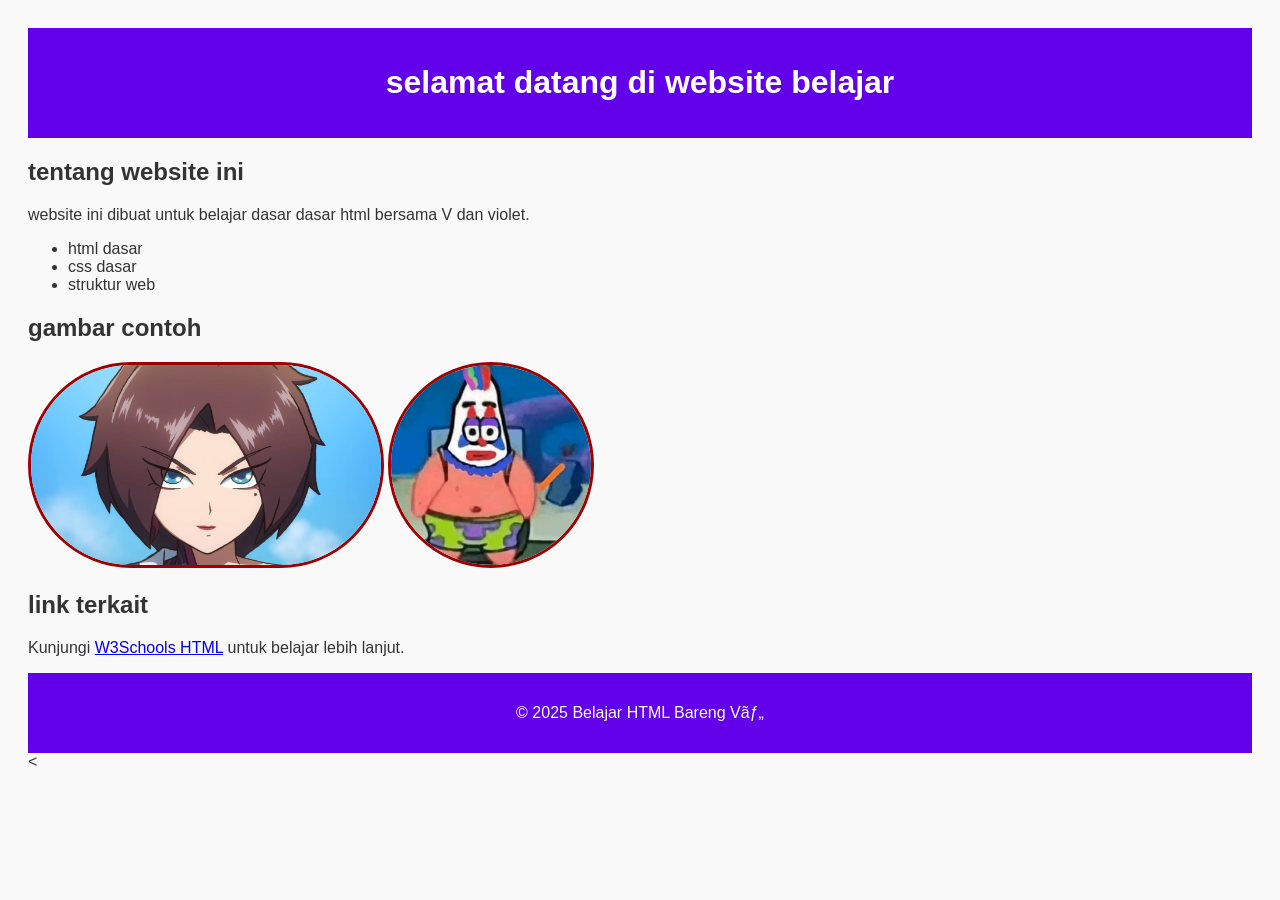
==== dulu.html @ 3b5a3beb "helo" ====
<!DOCTYPE html>
 <html>
     <head>
         <meta charset="UTP-8">
         <meta name="viewport" content="width=device-width,initial-scale=1.0">
         <title>halaman belajar html</title>
         <style type="text/css" media="all">
         img {
             border: solid 3px #9F0002;
             border-radius: 300px;
         }
             body {
                 font-family: Arial,Sans-Serif;
                 background-color: #f9f9f9;
                 color: #333;
                 padding: 20px;
             }
             header,footer {
                 background-color: #6200ea;
                 color: white;
                 padding: 15px;
                 text-align: center;
             }
         </style>
     </head>
     <body>
         <header>
             <h1>selamat datang di website belajar</h1>
         </header>
         
         <main>
             <h2>tentang website ini</h2>
             <p>website ini dibuat untuk belajar dasar dasar html bersama V dan violet.</p>
             <ul>
                 <li>html dasar</li>
                 <li>css dasar</li>
                 <li>struktur web</li>
             </ul>
             
             <h2>gambar contoh</h2>
             <img src="Plum_Blossom_Eleven_9.png " alt="plum bloosom" width="350px" height="200px"/>
             <img src="petrik badut.png" alt="gambar petrik badut" width="200px" height="200px"/>
             
             <h2>link terkait</h2>
             <p>Kunjungi <a href="https://www.w3schools.com/html/" target="_blank">W3Schools HTML</a> untuk belajar lebih lanjut.</p>
    </main>

    <footer>
        <p>&copy; 2025 Belajar HTML Bareng Vツ</p>
    </footer>
             
    <table>
        <
    </table>
         
     </body>
 </html>
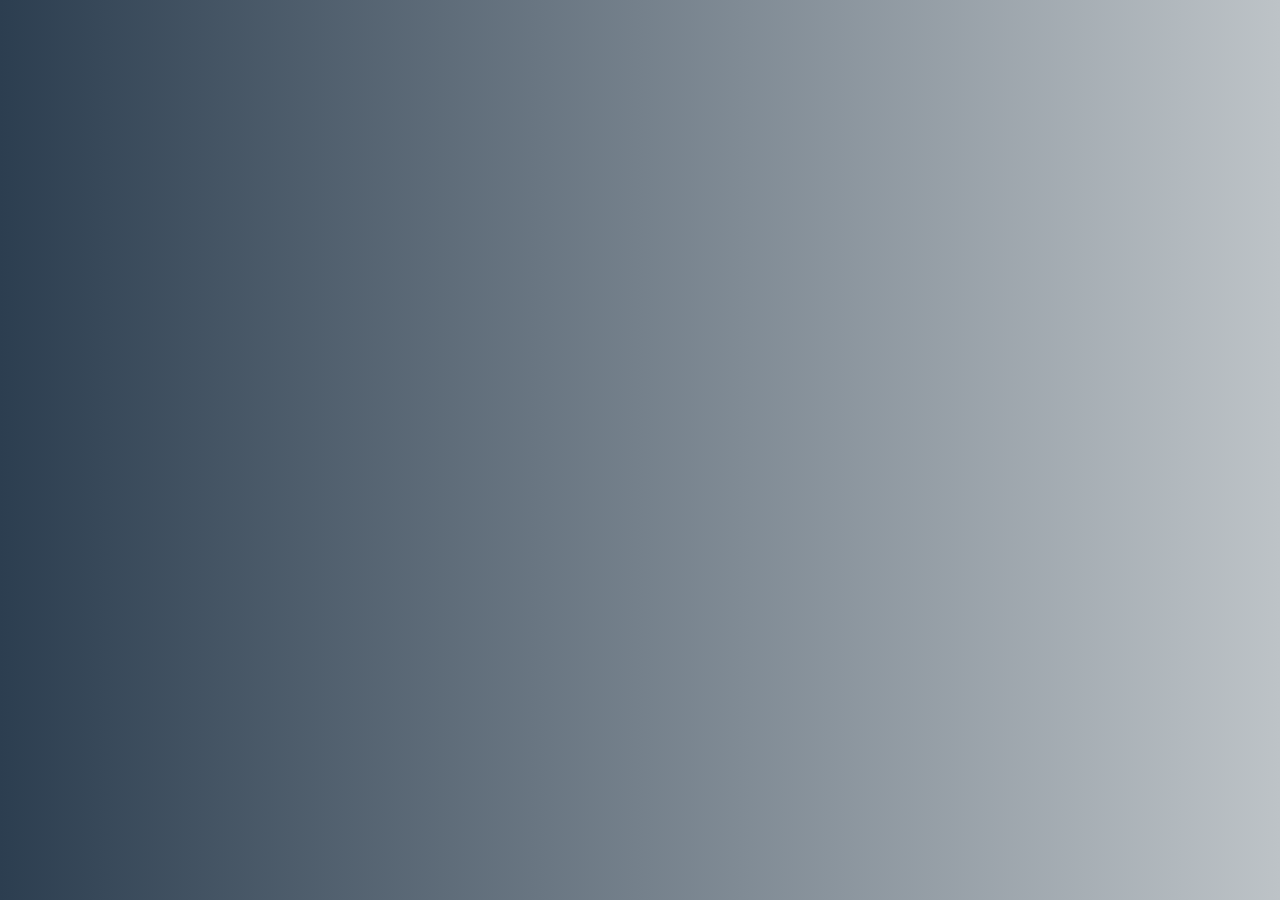
==== commit 1d2617ce: "day 1" ====
--- a/dulu.html
+++ b/dulu.html
@@ -1,57 +1,17 @@
-<!DOCTYPE html>
- <html>
-     <head>
-         <meta charset="UTP-8">
-         <meta name="viewport" content="width=device-width,initial-scale=1.0">
-         <title>halaman belajar html</title>
-         <style type="text/css" media="all">
-         img {
-             border: solid 3px #9F0002;
-             border-radius: 300px;
-         }
-             body {
-                 font-family: Arial,Sans-Serif;
-                 background-color: #f9f9f9;
-                 color: #333;
-                 padding: 20px;
-             }
-             header,footer {
-                 background-color: #6200ea;
-                 color: white;
-                 padding: 15px;
-                 text-align: center;
-             }
-         </style>
-     </head>
-     <body>
-         <header>
-             <h1>selamat datang di website belajar</h1>
-         </header>
-         
-         <main>
-             <h2>tentang website ini</h2>
-             <p>website ini dibuat untuk belajar dasar dasar html bersama V dan violet.</p>
-             <ul>
-                 <li>html dasar</li>
-                 <li>css dasar</li>
-                 <li>struktur web</li>
-             </ul>
-             
-             <h2>gambar contoh</h2>
-             <img src="Plum_Blossom_Eleven_9.png " alt="plum bloosom" width="350px" height="200px"/>
-             <img src="petrik badut.png" alt="gambar petrik badut" width="200px" height="200px"/>
-             
-             <h2>link terkait</h2>
-             <p>Kunjungi <a href="https://www.w3schools.com/html/" target="_blank">W3Schools HTML</a> untuk belajar lebih lanjut.</p>
-    </main>
+<!doctype html>
+<html lang="en">
+  <head>
+    <meta charset="UTF-8" />
+    <meta name="viewport" content="width=device-width, initial-scale=1.0" />
+    <title>Document</title>
 
-    <footer>
-        <p>&copy; 2025 Belajar HTML Bareng Vツ</p>
-    </footer>
-             
-    <table>
-        <
-    </table>
-         
-     </body>
- </html>+    <style>
+      body {
+          display: flex;
+          justify-content: center;
+          align-items: center;
+           background: linear-gradient(to right, #2c3e50, #bdc3c7);
+    </style>
+  </head>
+  <body></body>
+</html>
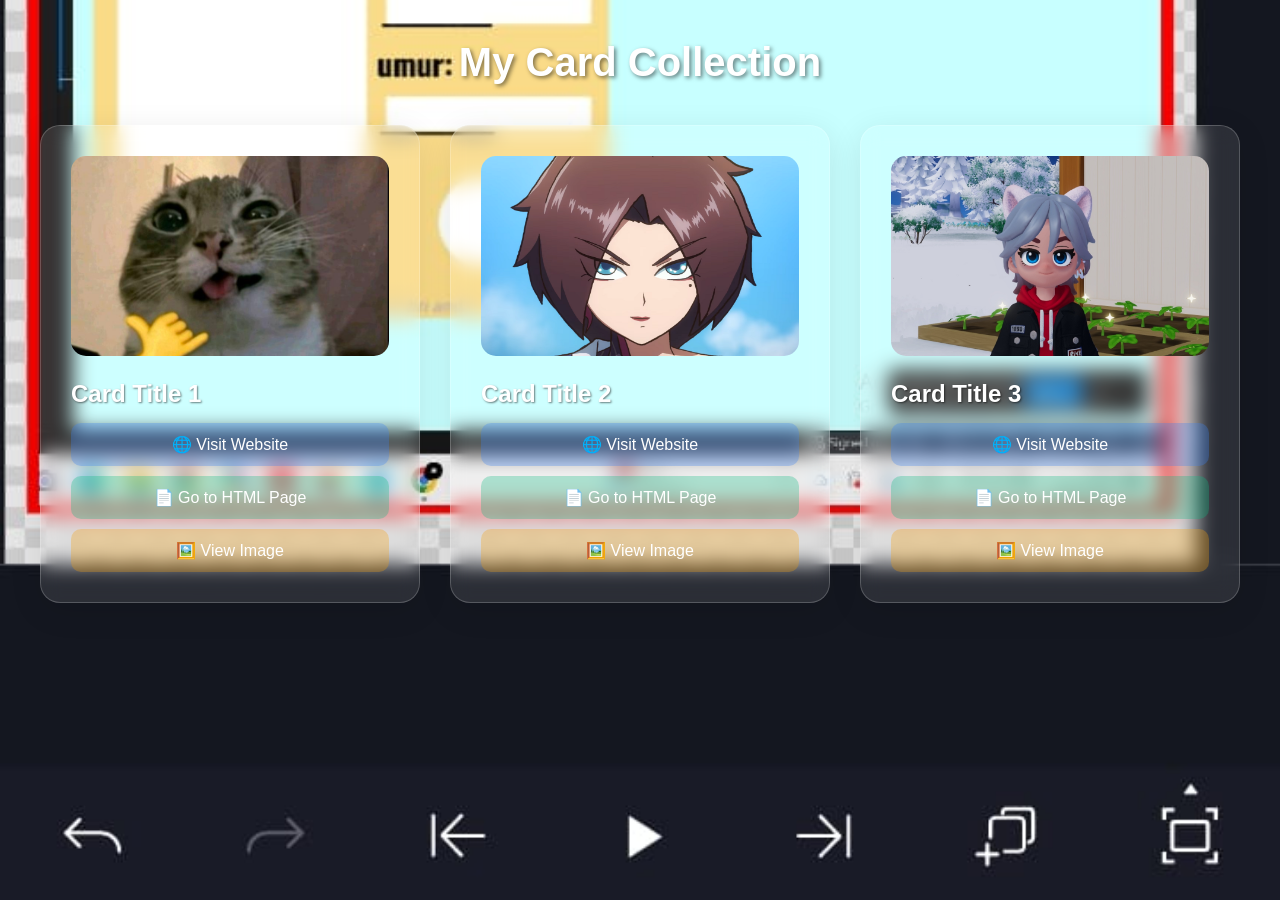
==== commit e3f73e12: "apdet dulu" ====
--- a/dulu.html
+++ b/dulu.html
@@ -1,17 +1,215 @@
 <!doctype html>
-<html lang="en">
+<html lang="id">
   <head>
     <meta charset="UTF-8" />
     <meta name="viewport" content="width=device-width, initial-scale=1.0" />
-    <title>Document</title>
-
+    <title>Card List dengan Glass Effect</title>
     <style>
+      * {
+        margin: 0;
+        padding: 0;
+        box-sizing: border-box;
+      }
+
       body {
-          display: flex;
-          justify-content: center;
-          align-items: center;
-           background: linear-gradient(to right, #2c3e50, #bdc3c7);
+        font-family: "Segoe UI", Tahoma, Geneva, Verdana, sans-serif;
+        min-height: 100vh;
+        background-image: url("projek.jpeg");
+        background-size: cover;
+        background-position: center;
+        background-attachment: fixed;
+        padding: 40px 20px;
+      }
+
+      .container {
+        max-width: 1200px;
+        margin: 0 auto;
+      }
+
+      h1 {
+        text-align: center;
+        color: white;
+        text-shadow: 2px 2px 4px rgba(0, 0, 0, 0.5);
+        margin-bottom: 40px;
+        font-size: 2.5em;
+      }
+
+      ul {
+        list-style: none;
+        display: grid;
+        grid-template-columns: repeat(auto-fit, minmax(300px, 1fr));
+        gap: 30px;
+        padding: 0;
+      }
+
+      li {
+        position: relative;
+      }
+
+      .card {
+        background: rgba(255, 255, 255, 0.1);
+        backdrop-filter: blur(10px);
+        -webkit-backdrop-filter: blur(10px);
+        border-radius: 20px;
+        border: 1px solid rgba(255, 255, 255, 0.2);
+        padding: 30px;
+        transition: all 0.3s ease;
+        box-shadow: 0 8px 32px rgba(0, 0, 0, 0.1);
+      }
+
+      .card:hover {
+        transform: translateY(-10px);
+        background: rgba(255, 255, 255, 0.15);
+        box-shadow: 0 12px 40px rgba(0, 0, 0, 0.2);
+      }
+
+      .card-image {
+        width: 100%;
+        height: 200px;
+        object-fit: cover;
+        border-radius: 15px;
+        margin-bottom: 20px;
+      }
+
+      .card-title {
+        color: white;
+        font-size: 1.5em;
+        margin-bottom: 15px;
+        text-shadow: 1px 1px 2px rgba(0, 0, 0, 0.5);
+      }
+
+      .card-links {
+        display: flex;
+        flex-direction: column;
+        gap: 10px;
+      }
+
+      .card-link {
+        color: #fff;
+        text-decoration: none;
+        padding: 12px 20px;
+        background: rgba(255, 255, 255, 0.2);
+        border-radius: 10px;
+        transition: all 0.3s ease;
+        text-align: center;
+        font-weight: 500;
+      }
+
+      .card-link:hover {
+        background: rgba(255, 255, 255, 0.3);
+        transform: scale(1.05);
+      }
+
+      .link-web {
+        background: rgba(59, 130, 246, 0.3);
+      }
+
+      .link-web:hover {
+        background: rgba(59, 130, 246, 0.5);
+      }
+
+      .link-html {
+        background: rgba(16, 185, 129, 0.3);
+      }
+
+      .link-html:hover {
+        background: rgba(16, 185, 129, 0.5);
+      }
+
+      .link-image {
+        background: rgba(245, 158, 11, 0.3);
+      }
+
+      .link-image:hover {
+        background: rgba(245, 158, 11, 0.5);
+      }
     </style>
   </head>
-  <body></body>
+  <body>
+    <div class="container">
+      <h1>My Card Collection</h1>
+
+      <ul>
+        <!-- Card 1 - Ganti sesuai kebutuhan -->
+        <li>
+          <div class="card">
+            <img src="kucingKece.png" alt="Card Image" class="card-image" />
+            <h2 class="card-title">Card Title 1</h2>
+            <div class="card-links">
+              <a
+                href="https://www.google.com"
+                class="card-link link-web"
+                target="_blank"
+                >🌐 Visit Website</a
+              >
+              <a href="index.html" class="card-link link-html"
+                >📄 Go to HTML Page</a
+              >
+              <a
+                href="kucingKece.png"
+                class="card-link link-image"
+                target="_blank"
+                >🖼️ View Image</a
+              >
+            </div>
+          </div>
+        </li>
+
+        <!-- Card 2 - Ganti sesuai kebutuhan -->
+        <li>
+          <div class="card">
+            <img
+              src="Plum_Blossom_Eleven_9.png"
+              alt="Card Image"
+              class="card-image" />
+            <h2 class="card-title">Card Title 2</h2>
+            <div class="card-links">
+              <a
+                href="https://www.youtube.com"
+                class="card-link link-web"
+                target="_blank"
+                >🌐 Visit Website</a
+              >
+              <a href="myProject.html" class="card-link link-html"
+                >📄 Go to HTML Page</a
+              >
+              <a
+                href="Plum_Blossom_Eleven_9.png"
+                class="card-link link-image"
+                target="_blank"
+                >🖼️ View Image</a
+              >
+            </div>
+          </div>
+        </li>
+
+        <!-- Card 3 - Ganti sesuai kebutuhan -->
+        <li>
+          <div class="card">
+            <img src="propilAnda.jpeg" alt="Card Image" class="card-image" />
+            <h2 class="card-title">Card Title 3</h2>
+            <div class="card-links">
+              <a
+                href="https://www.github.com"
+                class="card-link link-web"
+                target="_blank"
+                >🌐 Visit Website</a
+              >
+              <a href="index.html" class="card-link link-html"
+                >📄 Go to HTML Page</a
+              >
+              <a
+                href="propilAnda.jpeg"
+                class="card-link link-image"
+                target="_blank"
+                >🖼️ View Image</a
+              >
+            </div>
+          </div>
+        </li>
+
+        <!-- Tambah card baru di sini kalau mau -->
+      </ul>
+    </div>
+  </body>
 </html>
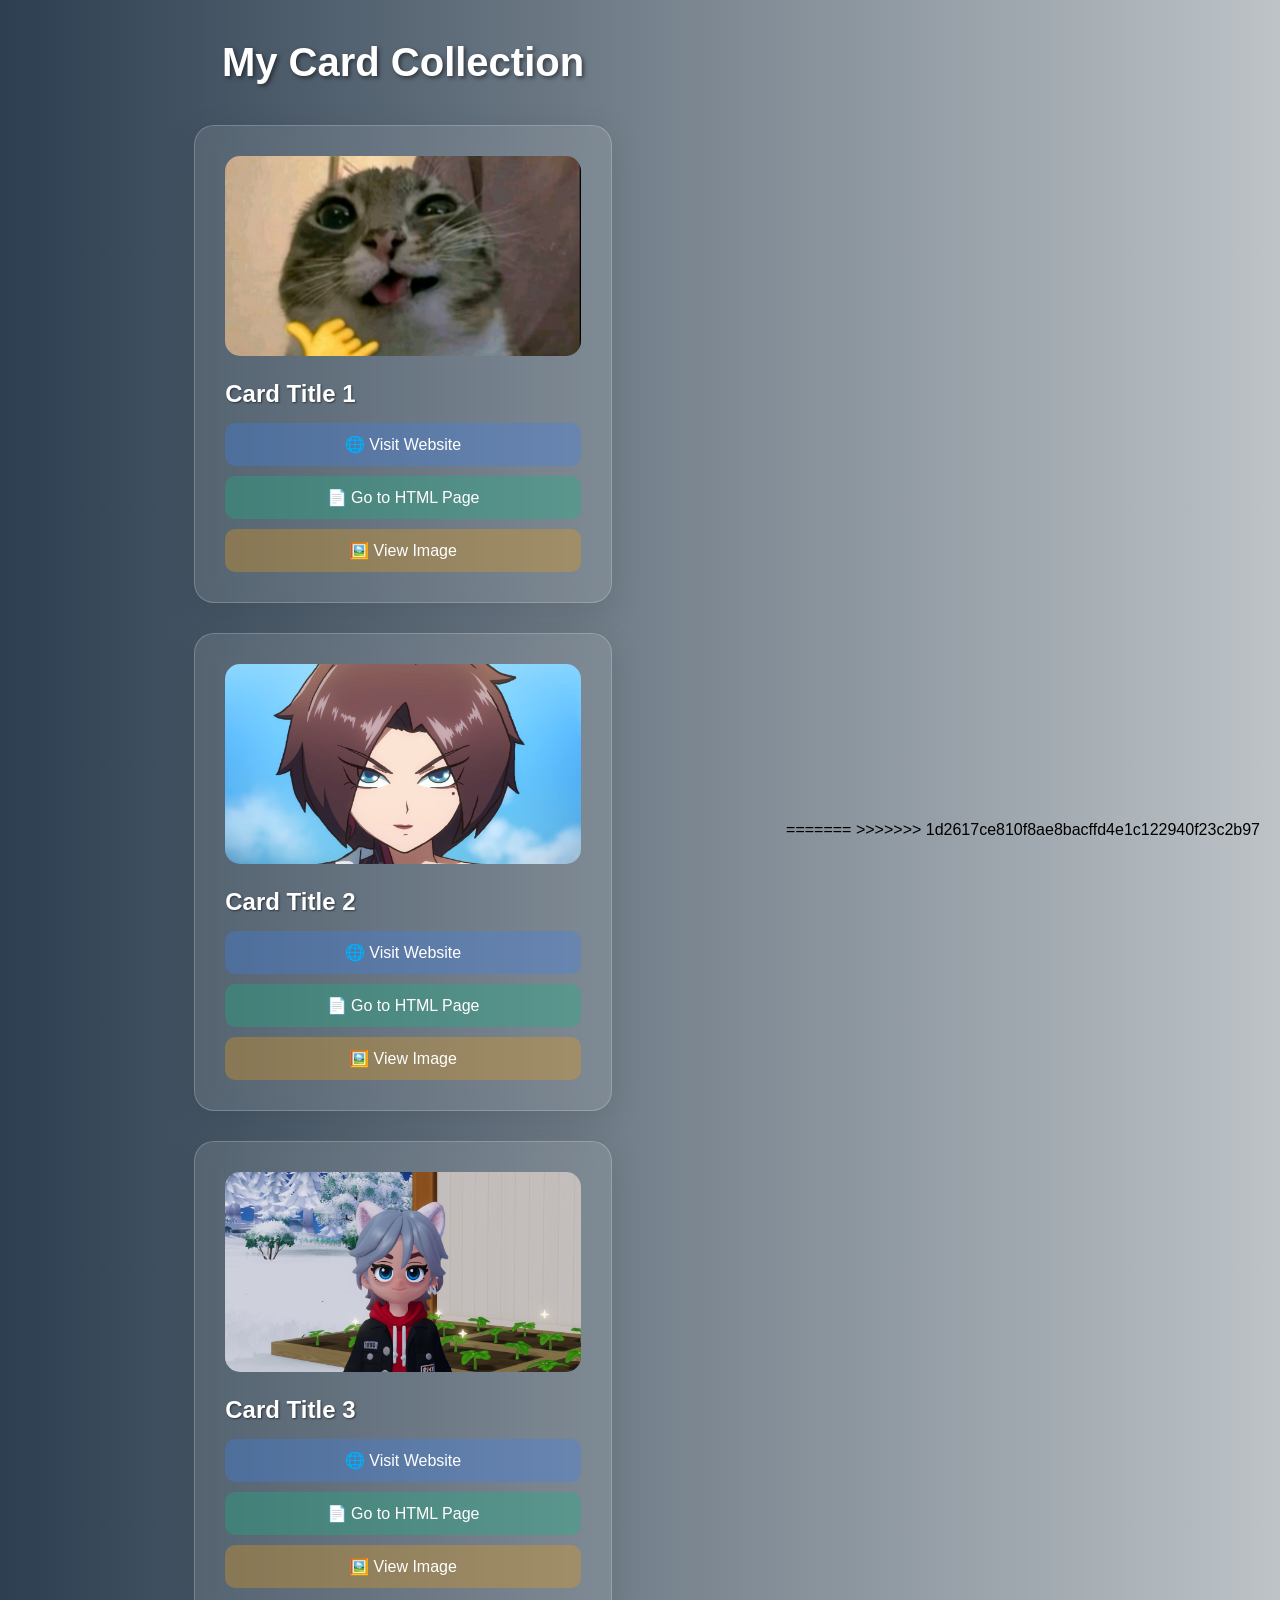
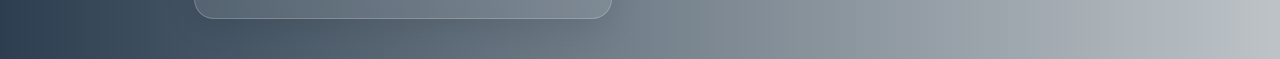
==== commit f8d1698e: "Merge branch 'main' of https://github.com/sparkkling145-arch/belajar-web" ====
--- a/dulu.html
+++ b/dulu.html
@@ -14,7 +14,7 @@
       body {
         font-family: "Segoe UI", Tahoma, Geneva, Verdana, sans-serif;
         min-height: 100vh;
-        background-image: url("projek.jpeg");
+        background-image: url("gengar.jpg");
         background-size: cover;
         background-position: center;
         background-attachment: fixed;
@@ -212,4 +212,22 @@
       </ul>
     </div>
   </body>
+  =======
+  <html lang="en">
+    <head>
+      <meta charset="UTF-8" />
+      <meta name="viewport" content="width=device-width, initial-scale=1.0" />
+      <title>Document</title>
+
+      <style>
+        body {
+            display: flex;
+            justify-content: center;
+            align-items: center;
+             background: linear-gradient(to right, #2c3e50, #bdc3c7);
+      </style>
+    </head>
+    <body></body>
+    >>>>>>> 1d2617ce810f8ae8bacffd4e1c122940f23c2b97
+  </html>
 </html>
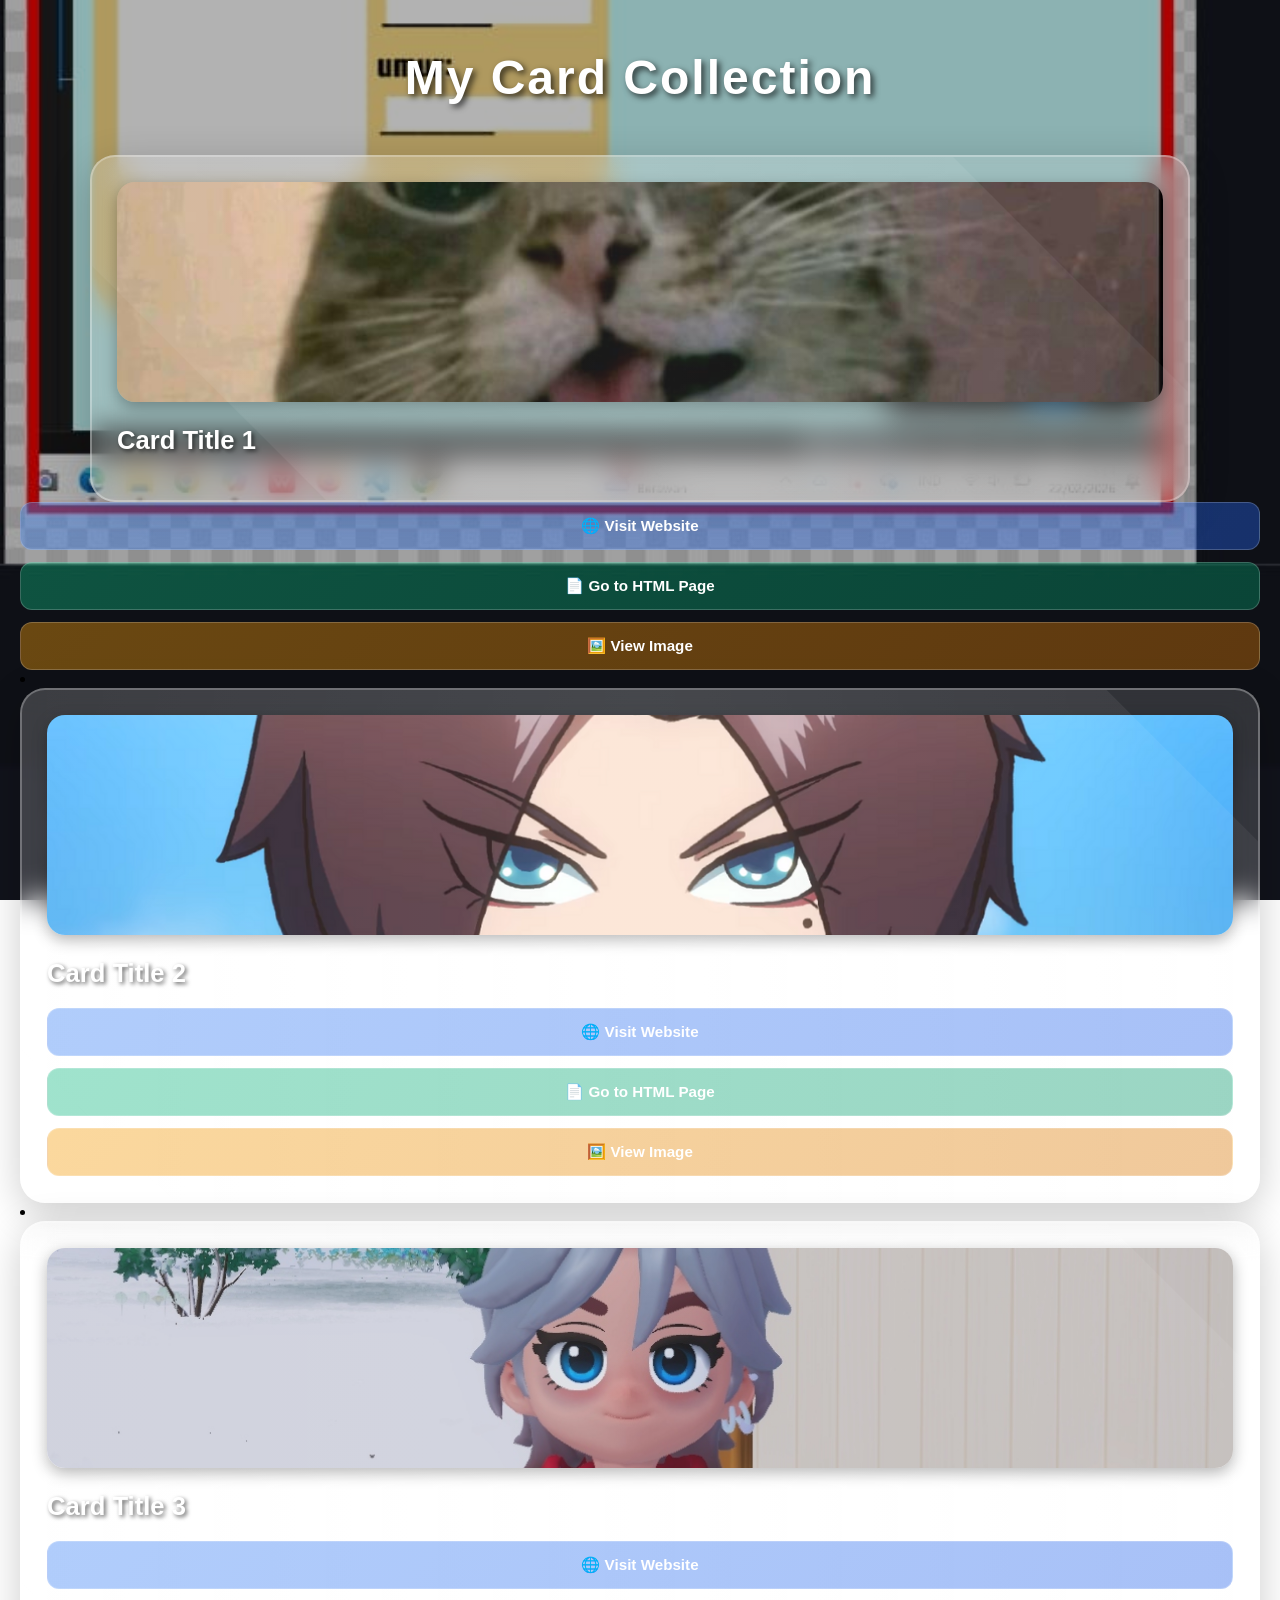
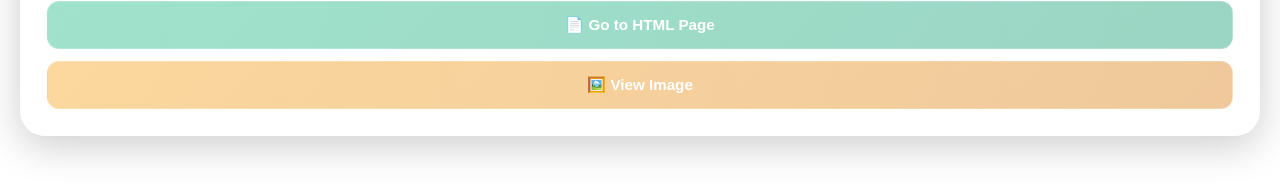
==== commit 6bc374ab: "inpo" ====
--- a/dulu.html
+++ b/dulu.html
@@ -14,114 +14,267 @@
       body {
         font-family: "Segoe UI", Tahoma, Geneva, Verdana, sans-serif;
         min-height: 100vh;
-        background-image: url("gengar.jpg");
+        background: linear-gradient(135deg, #667eea 0%, #764ba2 100%);
+        background-image: url("projek.jpeg");
         background-size: cover;
         background-position: center;
         background-attachment: fixed;
-        padding: 40px 20px;
+        padding: 50px 20px;
+        position: relative;
+      }
+
+      body::before {
+        content: "";
+        position: fixed;
+        top: 0;
+        left: 0;
+        width: 100%;
+        height: 100%;
+        background: rgba(0, 0, 0, 0.3);
+        z-index: 0;
       }
 
       .container {
-        max-width: 1200px;
+        max-width: 1100px;
         margin: 0 auto;
+        position: relative;
+        z-index: 1;
       }
 
       h1 {
         text-align: center;
         color: white;
-        text-shadow: 2px 2px 4px rgba(0, 0, 0, 0.5);
-        margin-bottom: 40px;
-        font-size: 2.5em;
+        text-shadow: 3px 3px 6px rgba(0, 0, 0, 0.7);
+        margin-bottom: 50px;
+        font-size: 3em;
+        font-weight: 700;
+        letter-spacing: 2px;
+        animation: fadeInDown 0.8s ease;
+      }
+
+      @keyframes fadeInDown {
+        from {
+          opacity: 0;
+          transform: translateY(-30px);
+        }
+        to {
+          opacity: 1;
+          transform: translateY(0);
+        }
       }
 
       ul {
         list-style: none;
         display: grid;
-        grid-template-columns: repeat(auto-fit, minmax(300px, 1fr));
-        gap: 30px;
+        grid-template-columns: repeat(auto-fit, minmax(280px, 1fr));
+        gap: 25px;
         padding: 0;
       }
 
       li {
         position: relative;
+        animation: fadeInUp 0.6s ease backwards;
+      }
+
+      li:nth-child(1) {
+        animation-delay: 0.1s;
+      }
+      li:nth-child(2) {
+        animation-delay: 0.2s;
+      }
+      li:nth-child(3) {
+        animation-delay: 0.3s;
+      }
+      li:nth-child(4) {
+        animation-delay: 0.4s;
+      }
+
+      @keyframes fadeInUp {
+        from {
+          opacity: 0;
+          transform: translateY(30px);
+        }
+        to {
+          opacity: 1;
+          transform: translateY(0);
+        }
       }
 
       .card {
-        background: rgba(255, 255, 255, 0.1);
-        backdrop-filter: blur(10px);
-        -webkit-backdrop-filter: blur(10px);
-        border-radius: 20px;
-        border: 1px solid rgba(255, 255, 255, 0.2);
-        padding: 30px;
-        transition: all 0.3s ease;
-        box-shadow: 0 8px 32px rgba(0, 0, 0, 0.1);
+        background: rgba(255, 255, 255, 0.15);
+        backdrop-filter: blur(15px);
+        -webkit-backdrop-filter: blur(15px);
+        border-radius: 25px;
+        border: 2px solid rgba(255, 255, 255, 0.3);
+        padding: 25px;
+        transition: all 0.4s cubic-bezier(0.175, 0.885, 0.32, 1.275);
+        box-shadow: 0 10px 40px rgba(0, 0, 0, 0.2);
+        overflow: hidden;
+        position: relative;
+      }
+
+      .card::before {
+        content: "";
+        position: absolute;
+        top: -50%;
+        left: -50%;
+        width: 200%;
+        height: 200%;
+        background: linear-gradient(
+          45deg,
+          transparent,
+          rgba(255, 255, 255, 0.1),
+          transparent
+        );
+        transform: rotate(45deg);
+        transition: all 0.6s ease;
+      }
+
+      .card:hover::before {
+        left: 100%;
       }
 
       .card:hover {
-        transform: translateY(-10px);
-        background: rgba(255, 255, 255, 0.15);
-        box-shadow: 0 12px 40px rgba(0, 0, 0, 0.2);
+        transform: translateY(-15px) scale(1.02);
+        background: rgba(255, 255, 255, 0.2);
+        box-shadow: 0 20px 60px rgba(0, 0, 0, 0.3);
+        border-color: rgba(255, 255, 255, 0.5);
       }
 
       .card-image {
         width: 100%;
-        height: 200px;
+        height: 220px;
         object-fit: cover;
-        border-radius: 15px;
+        border-radius: 18px;
         margin-bottom: 20px;
+        transition: transform 0.4s ease;
+        box-shadow: 0 5px 15px rgba(0, 0, 0, 0.3);
+      }
+
+      .card:hover .card-image {
+        transform: scale(1.05);
       }
 
       .card-title {
         color: white;
-        font-size: 1.5em;
-        margin-bottom: 15px;
-        text-shadow: 1px 1px 2px rgba(0, 0, 0, 0.5);
+        font-size: 1.6em;
+        margin-bottom: 20px;
+        text-shadow: 2px 2px 4px rgba(0, 0, 0, 0.6);
+        font-weight: 600;
+        position: relative;
+        z-index: 1;
       }
 
       .card-links {
         display: flex;
         flex-direction: column;
-        gap: 10px;
+        gap: 12px;
+        position: relative;
+        z-index: 1;
       }
 
       .card-link {
         color: #fff;
         text-decoration: none;
-        padding: 12px 20px;
-        background: rgba(255, 255, 255, 0.2);
-        border-radius: 10px;
+        padding: 14px 22px;
+        background: rgba(255, 255, 255, 0.25);
+        border-radius: 12px;
         transition: all 0.3s ease;
         text-align: center;
-        font-weight: 500;
+        font-weight: 600;
+        font-size: 0.95em;
+        border: 1px solid rgba(255, 255, 255, 0.2);
+        position: relative;
+        overflow: hidden;
+      }
+
+      .card-link::before {
+        content: "";
+        position: absolute;
+        top: 50%;
+        left: 50%;
+        width: 0;
+        height: 0;
+        border-radius: 50%;
+        background: rgba(255, 255, 255, 0.2);
+        transform: translate(-50%, -50%);
+        transition:
+          width 0.5s,
+          height 0.5s;
+      }
+
+      .card-link:hover::before {
+        width: 300px;
+        height: 300px;
       }
 
       .card-link:hover {
-        background: rgba(255, 255, 255, 0.3);
-        transform: scale(1.05);
+        transform: translateY(-3px);
+        box-shadow: 0 5px 15px rgba(0, 0, 0, 0.3);
+      }
+
+      .card-link span {
+        position: relative;
+        z-index: 1;
       }
 
       .link-web {
-        background: rgba(59, 130, 246, 0.3);
+        background: linear-gradient(
+          135deg,
+          rgba(59, 130, 246, 0.4),
+          rgba(37, 99, 235, 0.4)
+        );
       }
 
       .link-web:hover {
-        background: rgba(59, 130, 246, 0.5);
+        background: linear-gradient(
+          135deg,
+          rgba(59, 130, 246, 0.6),
+          rgba(37, 99, 235, 0.6)
+        );
       }
 
       .link-html {
-        background: rgba(16, 185, 129, 0.3);
+        background: linear-gradient(
+          135deg,
+          rgba(16, 185, 129, 0.4),
+          rgba(5, 150, 105, 0.4)
+        );
       }
 
       .link-html:hover {
-        background: rgba(16, 185, 129, 0.5);
+        background: linear-gradient(
+          135deg,
+          rgba(16, 185, 129, 0.6),
+          rgba(5, 150, 105, 0.6)
+        );
       }
 
       .link-image {
-        background: rgba(245, 158, 11, 0.3);
+        background: linear-gradient(
+          135deg,
+          rgba(245, 158, 11, 0.4),
+          rgba(217, 119, 6, 0.4)
+        );
       }
 
       .link-image:hover {
-        background: rgba(245, 158, 11, 0.5);
+        background: linear-gradient(
+          135deg,
+          rgba(245, 158, 11, 0.6),
+          rgba(217, 119, 6, 0.6)
+        );
+      }
+
+      @media (max-width: 768px) {
+        h1 {
+          font-size: 2em;
+        }
+
+        ul {
+          grid-template-columns: 1fr;
+          gap: 25px;
+        }
       }
     </style>
   </head>
@@ -135,99 +288,67 @@
           <div class="card">
             <img src="kucingKece.png" alt="Card Image" class="card-image" />
             <h2 class="card-title">Card Title 1</h2>
-            <div class="card-links">
-              <a
-                href="https://www.google.com"
-                class="card-link link-web"
-                target="_blank"
-                >🌐 Visit Website</a
-              >
-              <a href="index.html" class="card-link link-html"
-                >📄 Go to HTML Page</a
-              >
-              <a
-                href="kucingKece.png"
-                class="card-link link-image"
-                target="_blank"
-                >🖼️ View Image</a
-              >
-            </div>
           </div>
         </li>
-
-        <!-- Card 2 - Ganti sesuai kebutuhan -->
-        <li>
-          <div class="card">
-            <img
-              src="Plum_Blossom_Eleven_9.png"
-              alt="Card Image"
-              class="card-image" />
-            <h2 class="card-title">Card Title 2</h2>
-            <div class="card-links">
-              <a
-                href="https://www.youtube.com"
-                class="card-link link-web"
-                target="_blank"
-                >🌐 Visit Website</a
-              >
-              <a href="myProject.html" class="card-link link-html"
-                >📄 Go to HTML Page</a
-              >
-              <a
-                href="Plum_Blossom_Eleven_9.png"
-                class="card-link link-image"
-                target="_blank"
-                >🖼️ View Image</a
-              >
-            </div>
-          </div>
-        </li>
-
-        <!-- Card 3 - Ganti sesuai kebutuhan -->
-        <li>
-          <div class="card">
-            <img src="propilAnda.jpeg" alt="Card Image" class="card-image" />
-            <h2 class="card-title">Card Title 3</h2>
-            <div class="card-links">
-              <a
-                href="https://www.github.com"
-                class="card-link link-web"
-                target="_blank"
-                >🌐 Visit Website</a
-              >
-              <a href="index.html" class="card-link link-html"
-                >📄 Go to HTML Page</a
-              >
-              <a
-                href="propilAnda.jpeg"
-                class="card-link link-image"
-                target="_blank"
-                >🖼️ View Image</a
-              >
-            </div>
-          </div>
-        </li>
-
-        <!-- Tambah card baru di sini kalau mau -->
       </ul>
     </div>
   </body>
-  =======
-  <html lang="en">
-    <head>
-      <meta charset="UTF-8" />
-      <meta name="viewport" content="width=device-width, initial-scale=1.0" />
-      <title>Document</title>
-
-      <style>
-        body {
-            display: flex;
-            justify-content: center;
-            align-items: center;
-             background: linear-gradient(to right, #2c3e50, #bdc3c7);
-      </style>
-    </head>
-    <body></body>
-    >>>>>>> 1d2617ce810f8ae8bacffd4e1c122940f23c2b97
-  </html>
 </html>
+                    <div class="card-links">
+                        <a href="https://www.google.com" class="card-link link-web" target="_blank">
+                            <span>🌐 Visit Website</span>
+                        </a>
+                        <a href="index.html" class="card-link link-html">
+                            <span>📄 Go to HTML Page</span>
+                        </a>
+                        <a href="kucingKece.png" class="card-link link-image" target="_blank">
+                            <span>🖼️ View Image</span>
+                        </a>
+                    </div>
+                </div>
+            </li>
+
+            <!-- Card 2 - Ganti sesuai kebutuhan -->
+            <li>
+                <div class="card">
+                    <img src="Plum_Blossom_Eleven_9.png" alt="Card Image" class="card-image">
+                    <h2 class="card-title">Card Title 2</h2>
+                    <div class="card-links">
+                        <a href="https://www.youtube.com" class="card-link link-web" target="_blank">
+                            <span>🌐 Visit Website</span>
+                        </a>
+                        <a href="myProject.html" class="card-link link-html">
+                            <span>📄 Go to HTML Page</span>
+                        </a>
+                        <a href="Plum_Blossom_Eleven_9.png" class="card-link link-image" target="_blank">
+                            <span>🖼️ View Image</span>
+                        </a>
+                    </div>
+                </div>
+            </li>
+
+            <!-- Card 3 - Ganti sesuai kebutuhan -->
+            <li>
+                <div class="card">
+                    <img src="propilAnda.jpeg" alt="Card Image" class="card-image">
+                    <h2 class="card-title">Card Title 3</h2>
+                    <div class="card-links">
+                        <a href="https://www.github.com" class="card-link link-web" target="_blank">
+                            <span>🌐 Visit Website</span>
+                        </a>
+                        <a href="index.html" class="card-link link-html">
+                            <span>📄 Go to HTML Page</span>
+                        </a>
+                        <a href="propilAnda.jpeg" class="card-link link-image" target="_blank">
+                            <span>🖼️ View Image</span>
+                        </a>
+                    </div>
+                </div>
+            </li>
+
+            <!-- Tambah card baru di sini kalau mau -->
+            
+        </ul>
+    </div>
+</body>
+</html>
